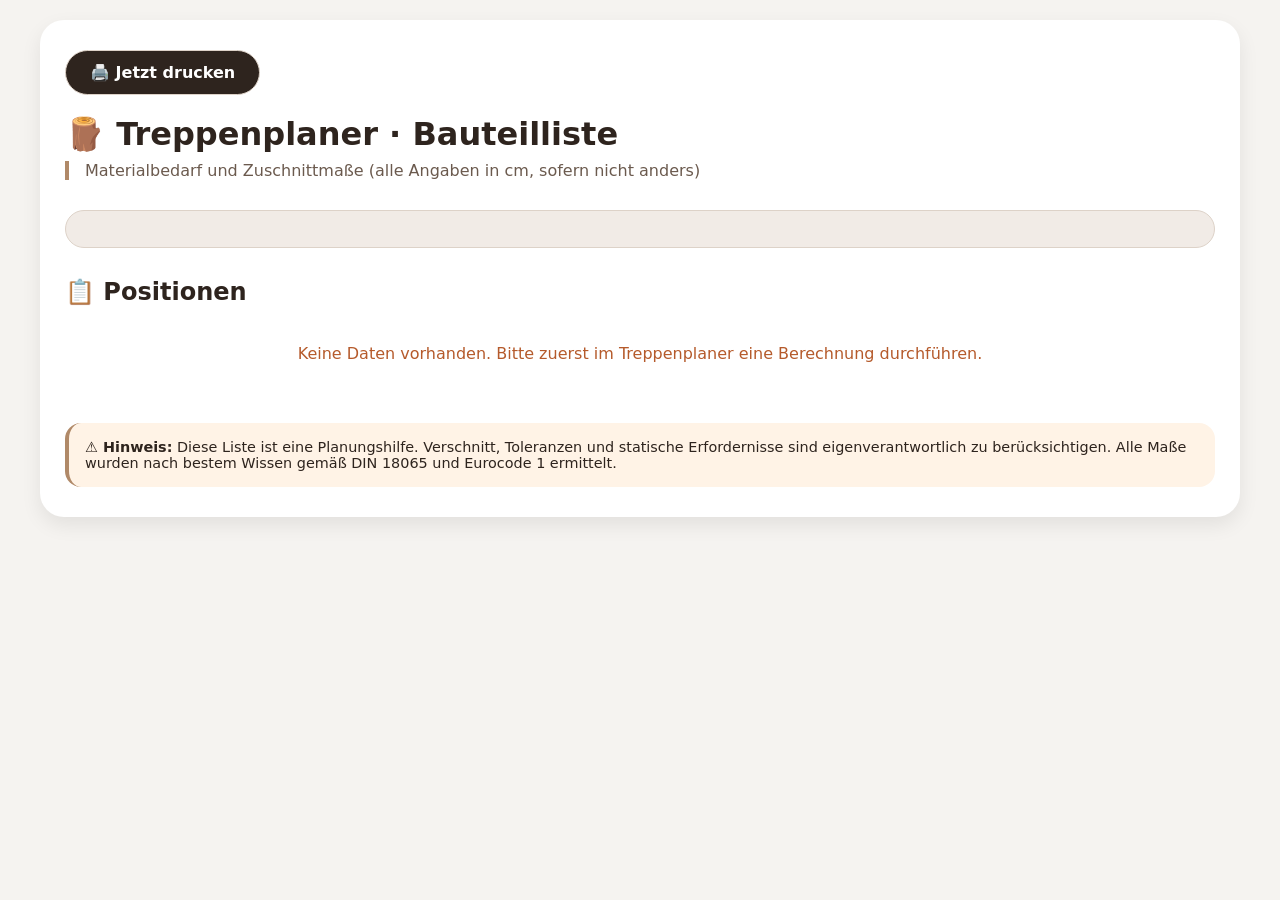
==== print.html @ 10f07b91 "Add files via upload" ====
<!DOCTYPE html>
<html lang="de">
<head>
    <meta charset="UTF-8">
    <meta name="viewport" content="width=device-width, initial-scale=1.0">
    <title>Treppenplaner · Bauteilliste</title>
    <style>
        * {
            box-sizing: border-box;
            margin: 0;
            font-family: system-ui, 'Segoe UI', Roboto, sans-serif;
        }
        body {
            background: #f5f3f0;
            padding: 20px;
            color: #2e241e;
        }
        .container {
            max-width: 1200px;
            margin: 0 auto;
            background: white;
            border-radius: 24px;
            padding: 30px 25px;
            box-shadow: 0 8px 20px rgba(0,0,0,0.08);
        }
        h1 {
            font-size: 2rem;
            font-weight: 600;
            margin-bottom: 8px;
            color: #2e241e;
            display: flex;
            align-items: center;
            gap: 10px;
        }
        .subtitle {
            color: #6b5a4e;
            margin-bottom: 30px;
            border-left: 4px solid #b08968;
            padding-left: 16px;
            font-weight: 400;
        }
        .summary {
            background: #f1ebe6;
            border-radius: 20px;
            padding: 18px 20px;
            margin-bottom: 30px;
            display: flex;
            flex-wrap: wrap;
            gap: 24px 40px;
            border: 1px solid #ddd2c8;
        }
        .summary-item {
            display: flex;
            flex-direction: column;
        }
        .summary-label {
            font-size: 0.8rem;
            text-transform: uppercase;
            letter-spacing: 0.4px;
            color: #6b5a4e;
        }
        .summary-value {
            font-size: 1.5rem;
            font-weight: 700;
            color: #2e241e;
        }
        .summary-unit {
            font-size: 0.9rem;
            font-weight: 400;
            color: #6b5a4e;
            margin-left: 4px;
        }
        table {
            width: 100%;
            border-collapse: collapse;
            margin: 20px 0;
            font-size: 0.95rem;
        }
        th {
            text-align: left;
            padding: 12px 8px;
            border-bottom: 2px solid #b08968;
            font-weight: 600;
            color: #2e241e;
            background: #fdfaf7;
        }
        td {
            padding: 10px 8px;
            border-bottom: 1px solid #e6dfd7;
        }
        .amount {
            text-align: right;
            font-weight: 600;
        }
        .footer-note {
            margin-top: 30px;
            padding: 16px;
            background: #fff3e6;
            border-radius: 16px;
            border-left: 4px solid #b08968;
            font-size: 0.9rem;
        }
        .print-btn {
            background: #2e241e;
            color: white;
            border: none;
            border-radius: 60px;
            padding: 12px 24px;
            font-weight: 600;
            font-size: 1rem;
            cursor: pointer;
            margin-bottom: 20px;
            border: 1px solid #ddd2c8;
        }
        .print-btn:hover {
            background: #4a3a2a;
        }
        @media print {
            body { background: white; padding: 0.5cm; }
            .container { box-shadow: none; padding: 0; }
            .print-btn { display: none; }
            .summary { background: #f9f9f9; border: 1px solid #ccc; }
            th { background: #eee; border-bottom-color: #999; }
        }
        .no-data {
            color: #b55a2b;
            font-weight: 500;
            text-align: center;
            padding: 30px;
        }
    </style>
</head>
<body>
<div class="container">
    <button class="print-btn" onclick="window.print()">🖨️ Jetzt drucken</button>
    <h1>🪵 Treppenplaner · Bauteilliste</h1>
    <div class="subtitle">Materialbedarf und Zuschnittmaße (alle Angaben in cm, sofern nicht anders)</div>
    
    <div id="summaryContainer" class="summary">
        <!-- Dynamisch gefüllt -->
    </div>
    
    <h2 style="margin: 24px 0 8px; font-size: 1.5rem;">📋 Positionen</h2>
    <div id="tableContainer">
        <!-- Dynamisch gefüllt -->
    </div>
    
    <div class="footer-note">
        <strong>⚠️ Hinweis:</strong> Diese Liste ist eine Planungshilfe. Verschnitt, Toleranzen und statische Erfordernisse sind eigenverantwortlich zu berücksichtigen. 
        Alle Maße wurden nach bestem Wissen gemäß DIN 18065 und Eurocode 1 ermittelt.
    </div>
</div>

<script>
    (function() {
        const dataStr = localStorage.getItem('treppeData');
        if (!dataStr) {
            document.getElementById('tableContainer').innerHTML = '<p class="no-data">Keine Daten vorhanden. Bitte zuerst im Treppenplaner eine Berechnung durchführen.</p>';
            return;
        }
        
        try {
            const data = JSON.parse(dataStr);
            
            // Zusammenfassung
            const summaryHtml = `
                <div class="summary-item">
                    <span class="summary-label">Geschosshöhe</span>
                    <span class="summary-value">${data.height}<span class="summary-unit">cm</span></span>
                </div>
                <div class="summary-item">
                    <span class="summary-label">Lauflänge</span>
                    <span class="summary-value">${data.laufLength}<span class="summary-unit">cm</span></span>
                </div>
                <div class="summary-item">
                    <span class="summary-label">Steigung / Auftritt</span>
                    <span class="summary-value">${data.rise} / ${data.run}<span class="summary-unit">cm</span></span>
                </div>
                <div class="summary-item">
                    <span class="summary-label">Stufen</span>
                    <span class="summary-value">${data.steps}<span class="summary-unit"></span></span>
                </div>
                <div class="summary-item">
                    <span class="summary-label">Winkel</span>
                    <span class="summary-value">${data.angle}<span class="summary-unit">°</span></span>
                </div>
                <div class="summary-item">
                    <span class="summary-label">Laufbreite</span>
                    <span class="summary-value">${data.breite}<span class="summary-unit">cm</span></span>
                </div>
                <div class="summary-item">
                    <span class="summary-label">Material</span>
                    <span class="summary-value">${data.materialName}<span class="summary-unit"></span></span>
                </div>
            `;
            document.getElementById('summaryContainer').innerHTML = summaryHtml;
            
            // Tabelle
            let tableHtml = `<table>
                <thead><tr><th>Position</th><th>Menge</th><th>Material</th><th>Maße (L×B×D)</th><th>Hinweis</th></tr></thead><tbody>`;
            
            data.positionen.forEach(pos => {
                tableHtml += `<tr>
                    <td>${pos.pos}</td>
                    <td class="amount">${pos.menge}</td>
                    <td>${pos.material}</td>
                    <td>${pos.laenge} × ${pos.breite} × ${pos.dicke}</td>
                    <td>${pos.hinweis}</td>
                </tr>`;
            });
            tableHtml += `</tbody></table>`;
            document.getElementById('tableContainer').innerHTML = tableHtml;
            
        } catch(e) {
            document.getElementById('tableContainer').innerHTML = '<p class="no-data">Fehler beim Laden der Daten.</p>';
        }
    })();
</script>
</body>
</html>
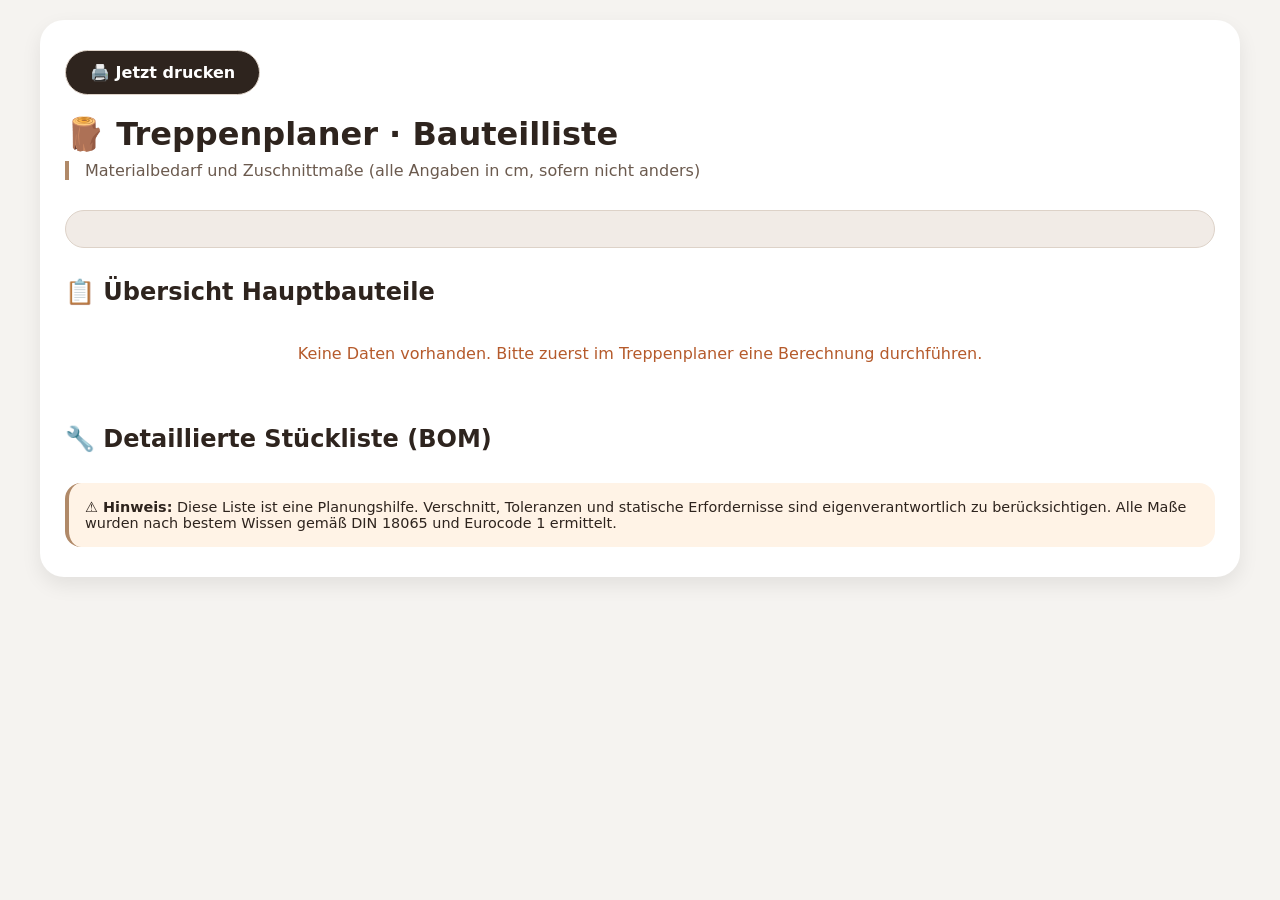
==== commit 725a20c9: "Add files via upload" ====
--- a/print.html
+++ b/print.html
@@ -116,11 +116,44 @@
             background: #4a3a2a;
         }
         @media print {
-            body { background: white; padding: 0.5cm; }
-            .container { box-shadow: none; padding: 0; }
-            .print-btn { display: none; }
-            .summary { background: #f9f9f9; border: 1px solid #ccc; }
-            th { background: #eee; border-bottom-color: #999; }
+            body {
+                background: white !important;
+                padding: 0.5cm;
+                color: black !important;
+            }
+            .container {
+                box-shadow: none;
+                padding: 0;
+                background: white !important;
+            }
+            .print-btn {
+                display: none;
+            }
+            .summary {
+                background: white !important;
+                border: 1px solid black !important;
+                color: black !important;
+            }
+            .summary-label, .summary-value, .summary-unit {
+                color: black !important;
+            }
+            th {
+                background: #eee !important;
+                border-bottom-color: black !important;
+                color: black !important;
+            }
+            td {
+                border-bottom-color: #999 !important;
+                color: black !important;
+            }
+            .footer-note {
+                background: white !important;
+                border-left-color: black !important;
+                color: black !important;
+            }
+            h1, .subtitle, h2 {
+                color: black !important;
+            }
         }
         .no-data {
             color: #b55a2b;
@@ -140,9 +173,14 @@
         <!-- Dynamisch gefüllt -->
     </div>
     
-    <h2 style="margin: 24px 0 8px; font-size: 1.5rem;">📋 Positionen</h2>
-    <div id="tableContainer">
-        <!-- Dynamisch gefüllt -->
+    <h2 style="margin: 24px 0 8px; font-size: 1.5rem;">📋 Übersicht Hauptbauteile</h2>
+    <div id="overviewTableContainer">
+        <!-- Übersichtstabelle -->
+    </div>
+    
+    <h2 style="margin: 32px 0 8px; font-size: 1.5rem;">🔧 Detaillierte Stückliste (BOM)</h2>
+    <div id="bomTableContainer">
+        <!-- BOM-Tabelle -->
     </div>
     
     <div class="footer-note">
@@ -155,22 +193,25 @@
     (function() {
         const dataStr = localStorage.getItem('treppeData');
         if (!dataStr) {
-            document.getElementById('tableContainer').innerHTML = '<p class="no-data">Keine Daten vorhanden. Bitte zuerst im Treppenplaner eine Berechnung durchführen.</p>';
+            document.getElementById('overviewTableContainer').innerHTML = '<p class="no-data">Keine Daten vorhanden. Bitte zuerst im Treppenplaner eine Berechnung durchführen.</p>';
             return;
         }
         
         try {
             const data = JSON.parse(dataStr);
             
-            // Zusammenfassung
+            // Zusammenfassung (Werte formatieren)
+            const heightFormatted = typeof data.height === 'number' ? data.height.toFixed(1) : data.height;
+            const laufLengthFormatted = typeof data.laufLength === 'number' ? data.laufLength.toFixed(1) : data.laufLength;
+            
             const summaryHtml = `
                 <div class="summary-item">
                     <span class="summary-label">Geschosshöhe</span>
-                    <span class="summary-value">${data.height}<span class="summary-unit">cm</span></span>
+                    <span class="summary-value">${heightFormatted}<span class="summary-unit">cm</span></span>
                 </div>
                 <div class="summary-item">
                     <span class="summary-label">Lauflänge</span>
-                    <span class="summary-value">${data.laufLength}<span class="summary-unit">cm</span></span>
+                    <span class="summary-value">${laufLengthFormatted}<span class="summary-unit">cm</span></span>
                 </div>
                 <div class="summary-item">
                     <span class="summary-label">Steigung / Auftritt</span>
@@ -195,12 +236,12 @@
             `;
             document.getElementById('summaryContainer').innerHTML = summaryHtml;
             
-            // Tabelle
-            let tableHtml = `<table>
+            // Übersichtstabelle (wie bisher, aber mit Überschrift)
+            let overviewHtml = `<table>
                 <thead><tr><th>Position</th><th>Menge</th><th>Material</th><th>Maße (L×B×D)</th><th>Hinweis</th></tr></thead><tbody>`;
             
             data.positionen.forEach(pos => {
-                tableHtml += `<tr>
+                overviewHtml += `<tr>
                     <td>${pos.pos}</td>
                     <td class="amount">${pos.menge}</td>
                     <td>${pos.material}</td>
@@ -208,11 +249,31 @@
                     <td>${pos.hinweis}</td>
                 </tr>`;
             });
-            tableHtml += `</tbody></table>`;
-            document.getElementById('tableContainer').innerHTML = tableHtml;
+            overviewHtml += `</tbody></table>`;
+            document.getElementById('overviewTableContainer').innerHTML = overviewHtml;
+            
+            // Detaillierte BOM-Tabelle
+            if (data.bomDetails && data.bomDetails.length > 0) {
+                let bomHtml = `<table>
+                    <thead><tr><th>Teil</th><th>Anzahl</th><th>Material / Typ</th><th>Abmessungen / Spezifikation</th><th>Verwendung</th></tr></thead><tbody>`;
+                
+                data.bomDetails.forEach(item => {
+                    bomHtml += `<tr>
+                        <td>${item.bezeichnung}</td>
+                        <td class="amount">${item.menge}</td>
+                        <td>${item.typ}</td>
+                        <td>${item.masse || '—'}</td>
+                        <td>${item.hinweis || '—'}</td>
+                    </tr>`;
+                });
+                bomHtml += `</tbody></table>`;
+                document.getElementById('bomTableContainer').innerHTML = bomHtml;
+            } else {
+                document.getElementById('bomTableContainer').innerHTML = '<p>Keine detaillierten Verbindungsmittel verfügbar.</p>';
+            }
             
         } catch(e) {
-            document.getElementById('tableContainer').innerHTML = '<p class="no-data">Fehler beim Laden der Daten.</p>';
+            document.getElementById('overviewTableContainer').innerHTML = '<p class="no-data">Fehler beim Laden der Daten.</p>';
         }
     })();
 </script>
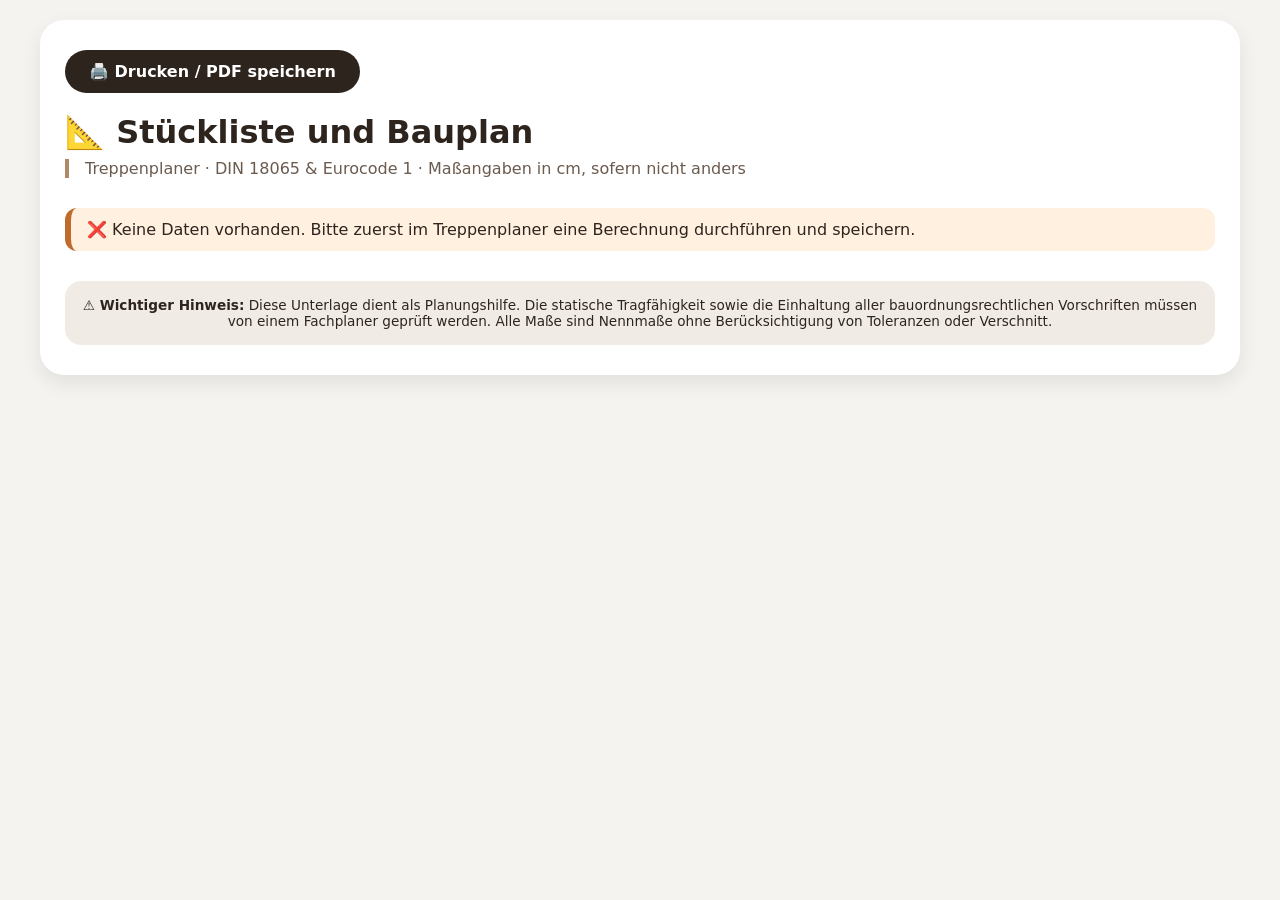
==== commit d46b2a5f: "Add files via upload" ====
--- a/print.html
+++ b/print.html
@@ -3,7 +3,7 @@
 <head>
     <meta charset="UTF-8">
     <meta name="viewport" content="width=device-width, initial-scale=1.0">
-    <title>Treppenplaner · Bauteilliste</title>
+    <title>Treppenplaner · Stückliste und Bauplan</title>
     <style>
         * {
             box-sizing: border-box;
@@ -39,66 +39,79 @@
             padding-left: 16px;
             font-weight: 400;
         }
-        .summary {
-            background: #f1ebe6;
-            border-radius: 20px;
-            padding: 18px 20px;
-            margin-bottom: 30px;
-            display: flex;
-            flex-wrap: wrap;
-            gap: 24px 40px;
+        h2 {
+            font-size: 1.4rem;
+            margin: 30px 0 15px 0;
+            color: #4a3a2a;
+            border-bottom: 2px solid #b08968;
+            padding-bottom: 6px;
+        }
+        h3 {
+            font-size: 1.2rem;
+            margin: 20px 0 10px 0;
+            color: #5a4a3e;
+        }
+        .grid-2 {
+            display: grid;
+            grid-template-columns: 1fr 1fr;
+            gap: 20px;
+            margin-bottom: 20px;
+        }
+        .info-card {
+            background: #fdfaf7;
             border: 1px solid #ddd2c8;
-        }
-        .summary-item {
-            display: flex;
-            flex-direction: column;
-        }
-        .summary-label {
-            font-size: 0.8rem;
-            text-transform: uppercase;
-            letter-spacing: 0.4px;
-            color: #6b5a4e;
-        }
-        .summary-value {
-            font-size: 1.5rem;
-            font-weight: 700;
-            color: #2e241e;
-        }
-        .summary-unit {
-            font-size: 0.9rem;
-            font-weight: 400;
-            color: #6b5a4e;
-            margin-left: 4px;
+            border-radius: 16px;
+            padding: 16px;
+            margin-bottom: 20px;
         }
         table {
             width: 100%;
             border-collapse: collapse;
-            margin: 20px 0;
-            font-size: 0.95rem;
+            margin: 15px 0;
+            font-size: 0.9rem;
         }
         th {
             text-align: left;
-            padding: 12px 8px;
+            padding: 10px 8px;
+            background: #f1ebe6;
             border-bottom: 2px solid #b08968;
             font-weight: 600;
-            color: #2e241e;
-            background: #fdfaf7;
         }
         td {
-            padding: 10px 8px;
+            padding: 8px;
             border-bottom: 1px solid #e6dfd7;
         }
         .amount {
             text-align: right;
             font-weight: 600;
+        }
+        .warning-box {
+            background: #fff0e0;
+            border-left: 6px solid #c06b2e;
+            padding: 12px 16px;
+            border-radius: 12px;
+            margin: 20px 0;
+        }
+        .success-box {
+            background: #e7f0e9;
+            border-left: 6px solid #3c6e4a;
+            padding: 12px 16px;
+            border-radius: 12px;
+            margin: 20px 0;
+        }
+        .norm-reference {
+            font-size: 0.8rem;
+            color: #6b5a4e;
+            margin-top: 8px;
+            font-style: italic;
         }
         .footer-note {
             margin-top: 30px;
             padding: 16px;
-            background: #fff3e6;
+            background: #f1ebe6;
             border-radius: 16px;
-            border-left: 4px solid #b08968;
-            font-size: 0.9rem;
+            font-size: 0.85rem;
+            text-align: center;
         }
         .print-btn {
             background: #2e241e;
@@ -110,82 +123,59 @@
             font-size: 1rem;
             cursor: pointer;
             margin-bottom: 20px;
-            border: 1px solid #ddd2c8;
         }
         .print-btn:hover {
             background: #4a3a2a;
         }
         @media print {
             body {
-                background: white !important;
-                padding: 0.5cm;
-                color: black !important;
+                background: white;
+                padding: 0;
             }
             .container {
                 box-shadow: none;
                 padding: 0;
-                background: white !important;
+                max-width: 100%;
             }
             .print-btn {
                 display: none;
             }
-            .summary {
-                background: white !important;
-                border: 1px solid black !important;
-                color: black !important;
-            }
-            .summary-label, .summary-value, .summary-unit {
-                color: black !important;
-            }
-            th {
-                background: #eee !important;
-                border-bottom-color: black !important;
-                color: black !important;
-            }
-            td {
-                border-bottom-color: #999 !important;
-                color: black !important;
-            }
-            .footer-note {
-                background: white !important;
-                border-left-color: black !important;
-                color: black !important;
-            }
-            h1, .subtitle, h2 {
-                color: black !important;
-            }
-        }
-        .no-data {
-            color: #b55a2b;
-            font-weight: 500;
-            text-align: center;
-            padding: 30px;
+            .warning-box, .success-box {
+                break-inside: avoid;
+            }
+            h2, h3 {
+                break-after: avoid;
+            }
+            table {
+                break-inside: avoid;
+            }
+        }
+        .step-table td:first-child {
+            font-weight: 600;
+        }
+        .badge {
+            display: inline-block;
+            background: #b08968;
+            color: white;
+            padding: 4px 12px;
+            border-radius: 40px;
+            font-size: 0.8rem;
+            margin-left: 10px;
         }
     </style>
 </head>
 <body>
 <div class="container">
-    <button class="print-btn" onclick="window.print()">🖨️ Jetzt drucken</button>
-    <h1>🪵 Treppenplaner · Bauteilliste</h1>
-    <div class="subtitle">Materialbedarf und Zuschnittmaße (alle Angaben in cm, sofern nicht anders)</div>
-    
-    <div id="summaryContainer" class="summary">
-        <!-- Dynamisch gefüllt -->
+    <button class="print-btn" onclick="window.print()">🖨️ Drucken / PDF speichern</button>
+    <h1>📐 Stückliste und Bauplan</h1>
+    <div class="subtitle">Treppenplaner · DIN 18065 & Eurocode 1 · Maßangaben in cm, sofern nicht anders</div>
+
+    <div id="content">
+        <p style="text-align: center; padding: 40px;">Lade Daten ...</p>
     </div>
-    
-    <h2 style="margin: 24px 0 8px; font-size: 1.5rem;">📋 Übersicht Hauptbauteile</h2>
-    <div id="overviewTableContainer">
-        <!-- Übersichtstabelle -->
-    </div>
-    
-    <h2 style="margin: 32px 0 8px; font-size: 1.5rem;">🔧 Detaillierte Stückliste (BOM)</h2>
-    <div id="bomTableContainer">
-        <!-- BOM-Tabelle -->
-    </div>
-    
+
     <div class="footer-note">
-        <strong>⚠️ Hinweis:</strong> Diese Liste ist eine Planungshilfe. Verschnitt, Toleranzen und statische Erfordernisse sind eigenverantwortlich zu berücksichtigen. 
-        Alle Maße wurden nach bestem Wissen gemäß DIN 18065 und Eurocode 1 ermittelt.
+        <strong>⚠️ Wichtiger Hinweis:</strong> Diese Unterlage dient als Planungshilfe. Die statische Tragfähigkeit sowie die Einhaltung aller bauordnungsrechtlichen Vorschriften müssen von einem Fachplaner geprüft werden. Alle Maße sind Nennmaße ohne Berücksichtigung von Toleranzen oder Verschnitt.
     </div>
 </div>
 
@@ -193,72 +183,106 @@
     (function() {
         const dataStr = localStorage.getItem('treppeData');
         if (!dataStr) {
-            document.getElementById('overviewTableContainer').innerHTML = '<p class="no-data">Keine Daten vorhanden. Bitte zuerst im Treppenplaner eine Berechnung durchführen.</p>';
+            document.getElementById('content').innerHTML = '<div class="warning-box">❌ Keine Daten vorhanden. Bitte zuerst im Treppenplaner eine Berechnung durchführen und speichern.</div>';
             return;
         }
-        
+
         try {
             const data = JSON.parse(dataStr);
-            
-            // Zusammenfassung (Werte formatieren)
-            const heightFormatted = typeof data.height === 'number' ? data.height.toFixed(1) : data.height;
-            const laufLengthFormatted = typeof data.laufLength === 'number' ? data.laufLength.toFixed(1) : data.laufLength;
-            
-            const summaryHtml = `
-                <div class="summary-item">
-                    <span class="summary-label">Geschosshöhe</span>
-                    <span class="summary-value">${heightFormatted}<span class="summary-unit">cm</span></span>
-                </div>
-                <div class="summary-item">
-                    <span class="summary-label">Lauflänge</span>
-                    <span class="summary-value">${laufLengthFormatted}<span class="summary-unit">cm</span></span>
-                </div>
-                <div class="summary-item">
-                    <span class="summary-label">Steigung / Auftritt</span>
-                    <span class="summary-value">${data.rise} / ${data.run}<span class="summary-unit">cm</span></span>
-                </div>
-                <div class="summary-item">
-                    <span class="summary-label">Stufen</span>
-                    <span class="summary-value">${data.steps}<span class="summary-unit"></span></span>
-                </div>
-                <div class="summary-item">
-                    <span class="summary-label">Winkel</span>
-                    <span class="summary-value">${data.angle}<span class="summary-unit">°</span></span>
-                </div>
-                <div class="summary-item">
-                    <span class="summary-label">Laufbreite</span>
-                    <span class="summary-value">${data.breite}<span class="summary-unit">cm</span></span>
-                </div>
-                <div class="summary-item">
-                    <span class="summary-label">Material</span>
-                    <span class="summary-value">${data.materialName}<span class="summary-unit"></span></span>
+
+            // Hilfsfunktion für Formatierung
+            const formatNumber = (val, digits = 1) => typeof val === 'number' ? val.toFixed(digits) : val;
+
+            // 1. Allgemeine Projektdaten
+            let html = `
+                <div class="info-card">
+                    <h2>📋 1. Allgemeine Projektdaten</h2>
+                    <div class="grid-2">
+                        <div><strong>Planer / Name:</strong> ${data.userName || '—'}</div>
+                        <div><strong>Projekt / Treppe:</strong> ${data.stairName || '—'}</div>
+                        <div><strong>Erstellt am:</strong> ${new Date().toLocaleDateString('de-DE')}</div>
+                        <div><strong>Treppenform:</strong> ${getStairTypeName(data.stairType)}</div>
+                        <div><strong>Befestigungsart:</strong> ${getBefestigungName(data.befestigung)}</div>
+                        <div><strong>Gebäudetyp:</strong> ${data.gebaeudeTyp === 'wohn' ? 'Wohngebäude (EFH, bis 2 WE)' : 'Öffentliches Gebäude / Mehrfamilienhaus'}</div>
+                        <div><strong>Material:</strong> ${data.materialName || data.materialKey}${data.stufenDicke ? ` (Stufendicke: ${data.stufenDicke} mm)` : ''}</div>
+                        <div><strong>Nutzbare Laufbreite:</strong> ${data.breite} cm</div>
+                        <div><strong>Gewünschte Nutzlast:</strong> ${data.nutzlast} kg/m²</div>
+                    </div>
                 </div>
             `;
-            document.getElementById('summaryContainer').innerHTML = summaryHtml;
-            
-            // Übersichtstabelle (wie bisher, aber mit Überschrift)
-            let overviewHtml = `<table>
-                <thead><tr><th>Position</th><th>Menge</th><th>Material</th><th>Maße (L×B×D)</th><th>Hinweis</th></tr></thead><tbody>`;
-            
-            data.positionen.forEach(pos => {
-                overviewHtml += `<tr>
-                    <td>${pos.pos}</td>
-                    <td class="amount">${pos.menge}</td>
-                    <td>${pos.material}</td>
-                    <td>${pos.laenge} × ${pos.breite} × ${pos.dicke}</td>
-                    <td>${pos.hinweis}</td>
-                </tr>`;
-            });
-            overviewHtml += `</tbody></table>`;
-            document.getElementById('overviewTableContainer').innerHTML = overviewHtml;
-            
-            // Detaillierte BOM-Tabelle
+
+            // 2. Geometrische Daten
+            html += `
+                <h2>📐 2. Geometrische Daten</h2>
+                <table class="geo-table">
+                    <thead><tr><th>Parameter</th><th>Wert</th><th>Norm / Hinweis</th></tr></thead>
+                    <tbody>
+                        <tr><td>Geschosshöhe</td><td><strong>${data.height} cm</strong></td><td>von OKFF unten bis OKFF oben</td></tr>
+                        <tr><td>Lauflänge (verfügbar)</td><td><strong>${data.laufLength} cm</strong></td><td>horizontaler Platzbedarf</td></tr>
+                        <tr><td>Steigung (s)</td><td><strong>${data.rise} cm</strong></td><td>${data.isAttic ? 'Dachboden: 18–26 cm' : 'Norm: 14–19 cm'}</td></tr>
+                        <tr><td>Auftritt (a)</td><td><strong>${data.run} cm</strong></td><td>${data.isAttic ? '≥15 cm' : '≥24 cm (notwendige Treppe)'}</td></tr>
+                        <tr><td>Stufenanzahl</td><td><strong>${data.steps}</strong></td><td>inkl. Austrittstufe</td></tr>
+                        <tr><td>Steigungswinkel</td><td><strong>${data.angle}°</strong></td><td>bequem: 25–35°, steil >35°</td></tr>
+                        <tr><td>Schrittmaß (2s+a)</td><td><strong>${data.schrittmass} cm</strong></td><td>Sollbereich: 59–65 cm</td></tr>
+                        <tr><td>Wangenlänge (ca.)</td><td><strong>${data.wangenLaenge} cm</strong></td><td>Schrägmaß für Wangen</td></tr>
+                        ${data.podestTiefe ? `<tr><td>Podesttiefe</td><td><strong>${data.podestTiefe} cm</strong></td><td>Mindesttiefe 80 cm</td></tr>` : ''}
+                    </tbody>
+                </table>
+            `;
+
+            // 3. Konstruktionsdetails & Normprüfung
+            const isValid = data.isValid;
+            const warnings = data.warnings || '';
+            html += `
+                <h2>🔧 3. Konstruktionsdetails & Normprüfung</h2>
+                <div class="${isValid ? 'success-box' : 'warning-box'}">
+                    <strong>${isValid ? '✅ Normkonform' : '⚠️ Nicht vollständig normkonform'}</strong><br>
+                    ${warnings ? `<span>${warnings}</span>` : '<span>Alle eingegebenen Werte entsprechen den Normvorgaben (DIN 18065 / Eurocode 1).</span>'}
+                </div>
+                <div class="grid-2">
+                    <div><strong>Laufbreite:</strong> ${data.breite} cm – ${data.breite >= (data.gebaeudeTyp === 'wohn' ? 80 : 100) ? '✅ ausreichend' : '❌ zu gering'}</div>
+                    <div><strong>Nutzlast:</strong> ${data.nutzlast} kg/m² – ${data.nutzlast >= (data.gebaeudeTyp === 'wohn' ? 300 : 500) ? '✅ normgerecht' : '❌ unterschreitet Mindestwert'}</div>
+                    <div><strong>Stufendicke:</strong> ${data.stufenDicke} mm – ${checkStufenDicke(data)}</div>
+                    <div><strong>Befestigung:</strong> ${getBefestigungName(data.befestigung)} – ${getBefestigungStatus(data)}</div>
+                </div>
+            `;
+
+            // 4. Stufenschema
+            html += `<h2>📏 4. Stufenschema (Höhen & Auftritte)</h2>`;
+            if (data.stufenDetails && data.stufenDetails.length > 0) {
+                html += `<table class="step-table"><thead><tr><th>Stufe</th><th>Höhe (OKFF)</th><th>Auftritt / Hinweis</th></tr></thead><tbody>`;
+                data.stufenDetails.forEach(step => {
+                    html += `<tr><td>${step.stufe}</td><td>${step.hoehe} cm</td><td>${step.auftritt}</td></tr>`;
+                });
+                html += `</tbody></table>`;
+            } else {
+                html += `<p>Keine Stufendetails verfügbar.</p>`;
+            }
+
+            // 5. Materialliste & Zuschnitte
+            html += `<h2>🧱 5. Materialliste & Zuschnitte</h2>`;
+            if (data.positionen && data.positionen.length > 0) {
+                html += `<table><thead><tr><th>Pos.</th><th>Menge</th><th>Material</th><th>Maße (L × B × D)</th><th>Hinweis</th></tr></thead><tbody>`;
+                data.positionen.forEach(pos => {
+                    html += `<tr>
+                        <td>${pos.pos}</td>
+                        <td class="amount">${pos.menge}</td>
+                        <td>${pos.material}</td>
+                        <td>${pos.laenge} × ${pos.breite} × ${pos.dicke}</td>
+                        <td>${pos.hinweis || '—'}</td>
+                    </tr>`;
+                });
+                html += `</tbody></table>`;
+            } else {
+                html += `<p>Keine Materialliste vorhanden.</p>`;
+            }
+
+            // 6. Detaillierte Verbindungsmittel (BOM)
+            html += `<h2>🔩 6. Detaillierte Verbindungsmittel</h2>`;
             if (data.bomDetails && data.bomDetails.length > 0) {
-                let bomHtml = `<table>
-                    <thead><tr><th>Teil</th><th>Anzahl</th><th>Material / Typ</th><th>Abmessungen / Spezifikation</th><th>Verwendung</th></tr></thead><tbody>`;
-                
+                html += `<table><thead><tr><th>Teil</th><th>Anzahl</th><th>Typ / Material</th><th>Abmessung</th><th>Hinweis</th></tr></thead><tbody>`;
                 data.bomDetails.forEach(item => {
-                    bomHtml += `<tr>
+                    html += `<tr>
                         <td>${item.bezeichnung}</td>
                         <td class="amount">${item.menge}</td>
                         <td>${item.typ}</td>
@@ -266,16 +290,71 @@
                         <td>${item.hinweis || '—'}</td>
                     </tr>`;
                 });
-                bomHtml += `</tbody></table>`;
-                document.getElementById('bomTableContainer').innerHTML = bomHtml;
+                html += `</tbody></table>`;
             } else {
-                document.getElementById('bomTableContainer').innerHTML = '<p>Keine detaillierten Verbindungsmittel verfügbar.</p>';
-            }
-            
+                html += `<p>Keine Verbindungsmittel gelistet.</p>`;
+            }
+
+            // 7. Normen & Quellen
+            html += `
+                <h2>📚 7. Angewandte Normen & Quellen</h2>
+                <ul style="margin-left: 20px; line-height: 1.6;">
+                    <li>DIN 18065:2023-06 – Gebäudetreppen – Maße, Begriffe, Anforderungen</li>
+                    <li>DIN EN 1991-1-1 (Eurocode 1) – Einwirkungen auf Tragwerke – Wichten, Eigengewicht, Nutzlasten</li>
+                    <li>Fachregeln des Treppenbaus (Z2) – für Befestigungsarten und konstruktive Details</li>
+                </ul>
+                <div class="norm-reference">Hinweis: Die angegebenen Lasten und Maße sind Planungswerte. Ein statischer Nachweis durch einen Fachplaner ist erforderlich.</div>
+            `;
+
+            document.getElementById('content').innerHTML = html;
+
         } catch(e) {
-            document.getElementById('overviewTableContainer').innerHTML = '<p class="no-data">Fehler beim Laden der Daten.</p>';
+            console.error(e);
+            document.getElementById('content').innerHTML = '<div class="warning-box">Fehler beim Laden der Daten. Bitte aktualisieren Sie die Seite und führen Sie eine neue Berechnung durch.</div>';
         }
     })();
+
+    // Hilfsfunktionen für lesbare Texte
+    function getStairTypeName(type) {
+        const types = {
+            'gerade': 'Gerade Treppe',
+            'viertel': 'Viertelgewendelt (90°)',
+            'halb': 'Halbgewendelt (180°)',
+            'podest': 'Podesttreppe',
+            'dachboden': 'Dachbodentreppe (Raumspar)'
+        };
+        return types[type] || type;
+    }
+
+    function getBefestigungName(bef) {
+        const map = {
+            'wange': 'Wangenkonstruktion (seitlich oder mittig)',
+            'bolzen': 'Bolzentreppe (wandseitig)',
+            'kragarm': 'Kragarmtreppe (freitragend)'
+        };
+        return map[bef] || bef;
+    }
+
+    function getBefestigungStatus(data) {
+        const bef = data.befestigung;
+        if (bef === 'bolzen' && data.breite > 150) return '⚠️ Maximale Breite 150 cm empfohlen';
+        if (bef === 'kragarm' && data.laufLength > 400) return '⚠️ Maximale Lauflänge 400 cm empfohlen';
+        if (bef === 'kragarm' && data.podestTiefe) return '❌ Podest bei Kragarm unzulässig';
+        return '✅ Konstruktiv zulässig';
+    }
+
+    function checkStufenDicke(data) {
+        const material = data.materialKey;
+        const dicke = data.stufenDicke;
+        const minDicken = {
+            'eiche': 40, 'buche': 40, 'fichte': 50, 'kiefer': 50, 'leimholz': 45,
+            'stahl': 10, 'beton': 80, 'bambus': 40, 'hpl': 12, 'aluminium': 8,
+            'carbon': 5, 'granit': 30, 'marmor': 30, 'schiefer': 25
+        };
+        const min = minDicken[material] || 40;
+        if (dicke >= min) return `✅ ausreichend (≥${min} mm)`;
+        return `❌ zu dünn (min. ${min} mm empfohlen)`;
+    }
 </script>
 </body>
 </html>
